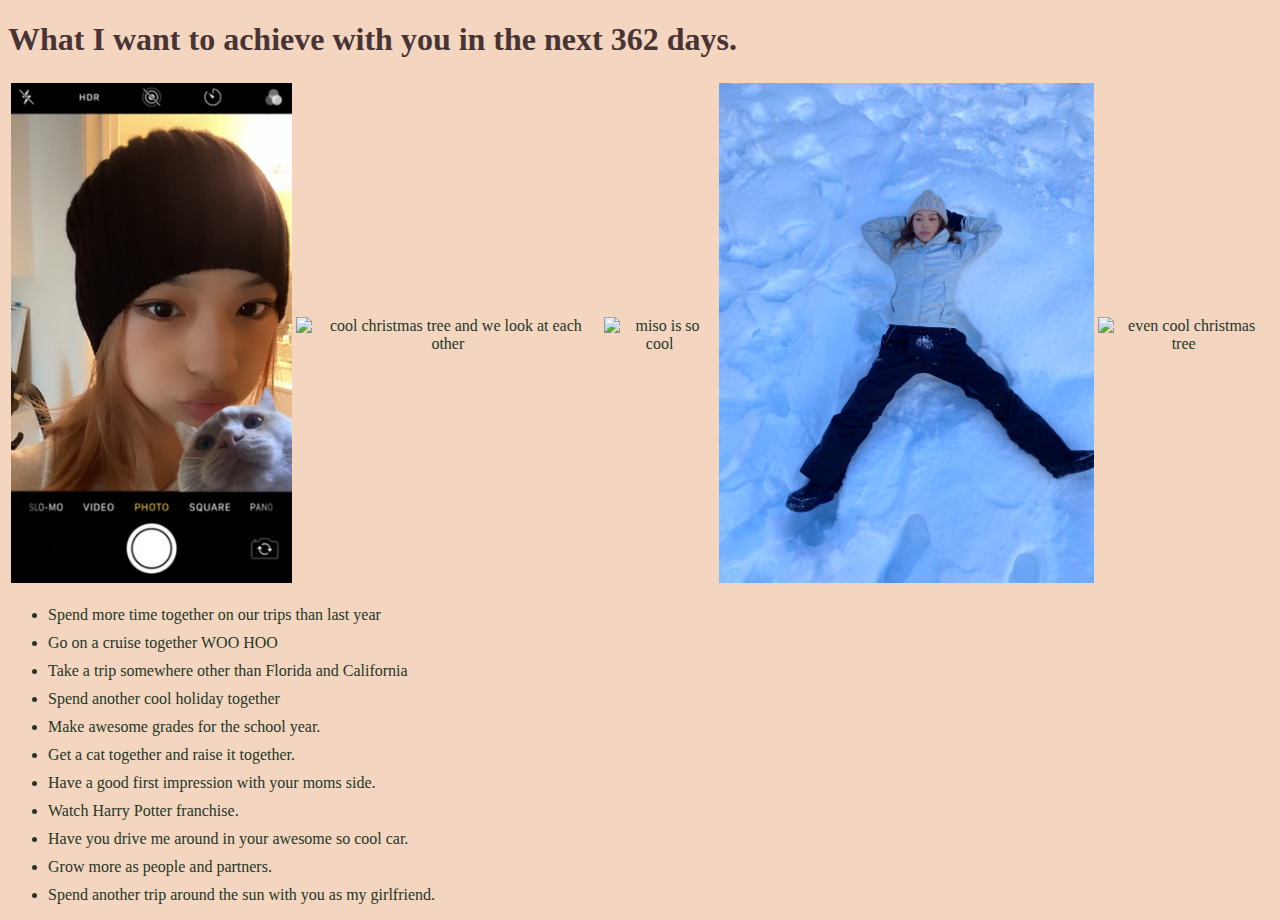
==== 2022.html @ e521cf97 "updated files balls" ====
<!DOCTYPE html>
<html lang="en" dir="ltr">

<head>
  <meta charset="utf-8">
  <title>Our Goals for 2022!</title>
  <link rel="stylesheet" href="css/styles.css">
</head>

<body>
  <h1>What I want to achieve with you in the next 362 days.</h1>
  <table>
    <tr>
      <td><img style="height:500px; width:auto;" src="images/camera roll pic.jpeg" alt="cat so cute with cutest girl"></td>
      <td><img style="height:500px; width:auto;" src="images/face2face.jpeg" alt="cool christmas tree and we look at each other"></td>
      <td><img style="height:500px; width:auto;" src="images/misochan.jpeg" alt="miso is so cool"></td>
      <td><img style="height:500px; width:auto;" src="images/snowgina.jpeg" alt="boy what the hell boy"></td>
      <td><img style="height:500px; width:auto;" src="images/foot2foot.jpeg" alt="even cool christmas tree"></td>
    </tr>
  </table>
  <ul>
    <li>Spend more time together on our trips than last year</li>
    <li>Go on a cruise together WOO HOO</li>
    <li>Take a trip somewhere other than Florida and California</li>
    <li>Spend another cool holiday together</li>
    <li>Make awesome grades for the school year.</li>
    <li>Get a cat together and raise it together. </li>
    <li>Have a good first impression with your moms side.</li>
    <li>Watch Harry Potter franchise.</li>
    <li>Have you drive me around in your awesome so cool car.</li>
    <li>Grow more as people and partners.</li>
    <li>Spend another trip around the sun with you as my girlfriend.</li>

  </ul>
</body>

</html>
---- css/styles.css ----
body {
background-color: #F3D5C0;
}

h1 {
  color:#483434 ;
}

p {
  color: #243825;
}

h2 {
  color: #483434;
}

h3 {
  color: #483434;
}

table {
  text-align: center;
  color:#243825;
}

ul {
  color:#243825;
}

ol {
  color:#243825;
}

hr {
  border-style: none;
  border-top-style: dotted;
  border-color: #7d6b59;
  border-width: 10px;
  width: 100%;
}

li{
 margin: 10px 0;
}

p {
  line-height: 2.0;
}
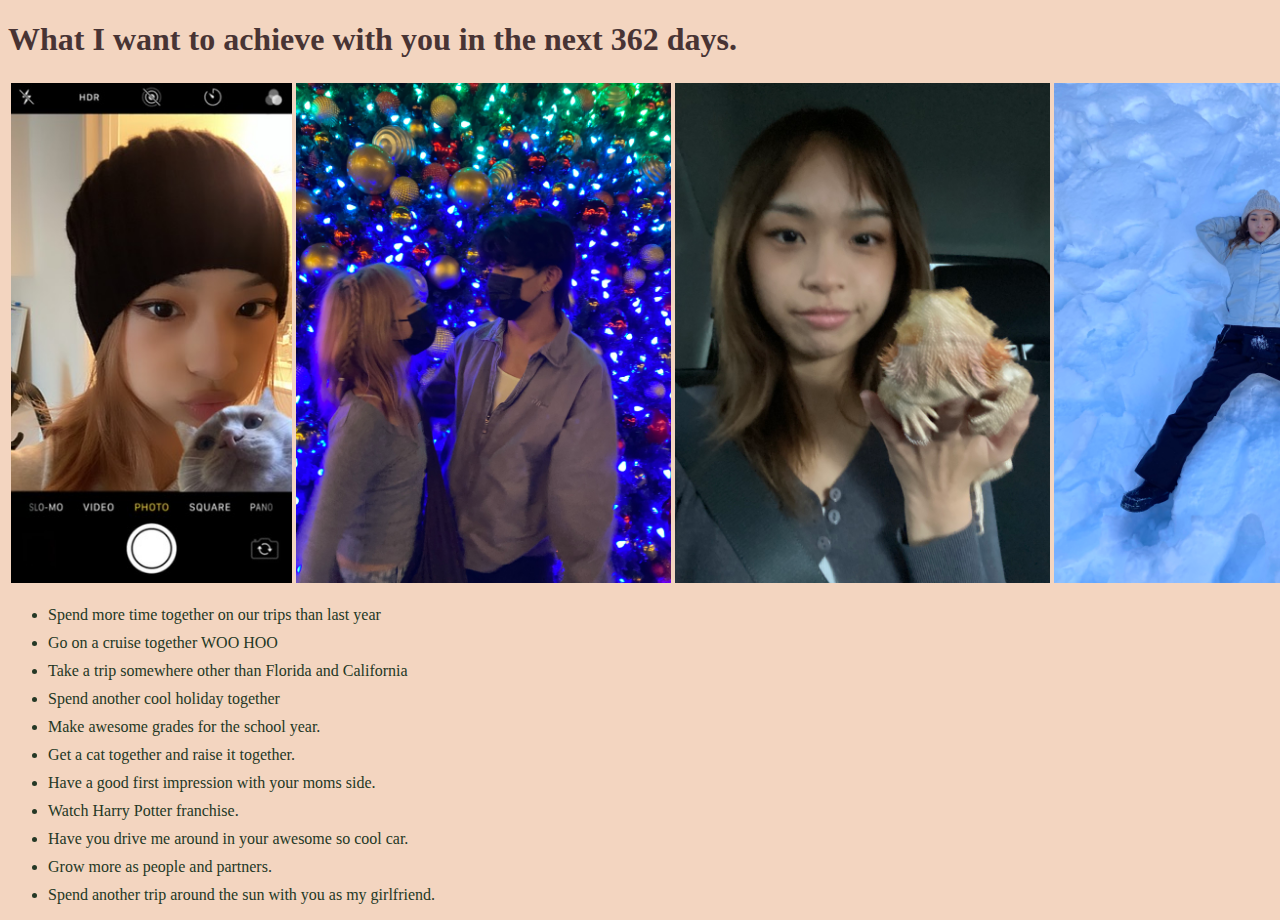
==== commit be66e684: "COOLER FILES" ====
--- a/2022.html
+++ b/2022.html
@@ -12,10 +12,10 @@
   <table>
     <tr>
       <td><img style="height:500px; width:auto;" src="images/camera roll pic.jpeg" alt="cat so cute with cutest girl"></td>
-      <td><img style="height:500px; width:auto;" src="images/face2face.jpeg" alt="cool christmas tree and we look at each other"></td>
-      <td><img style="height:500px; width:auto;" src="images/misochan.jpeg" alt="miso is so cool"></td>
+      <td><img style="height:500px; width:auto;" src="images/face2face.JPEG" alt="cool christmas tree and we look at each other"></td>
+      <td><img style="height:500px; width:auto;" src="images/misochan.JPEG" alt="miso is so cool"></td>
       <td><img style="height:500px; width:auto;" src="images/snowgina.jpeg" alt="boy what the hell boy"></td>
-      <td><img style="height:500px; width:auto;" src="images/foot2foot.jpeg" alt="even cool christmas tree"></td>
+      <td><img style="height:500px; width:auto;" src="images/foot2foot.JPEG" alt="even cool christmas tree"></td>
     </tr>
   </table>
   <ul>
